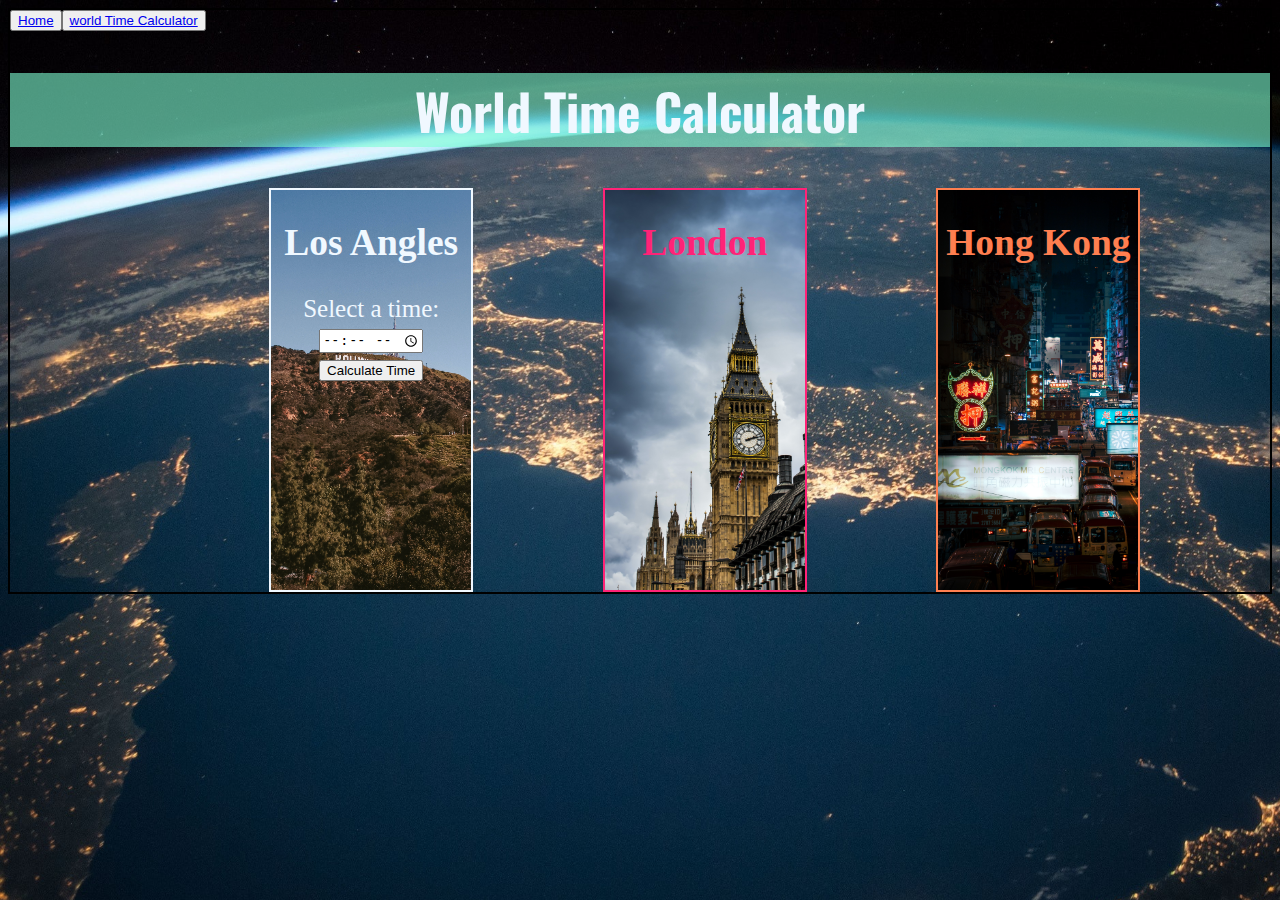
==== index.html @ 799fd335 "html file name changed" ====
<!DOCTYPE html>
<html lang="en">
<head>
    <meta charset="UTF-8">
    <meta http-equiv="X-UA-Compatible" content="IE=edge">
    <meta name="viewport" content="width=device-width, initial-scale=1.0">
    <title>World Time Calculator</title>
    
    <link rel="stylesheet" href="calculator2.css">
    
</head>
<body>

    <nav>
        <button><a href="world-clock.html">Home</a></button> 
         <button><a href="index.html">world Time Calculator</a></button>
     </nav>

<h2 id="calculator-title">World Time Calculator</h2>
    <section>
     
        <br> 
        
        <div class="clock-border" id="losAngles-clock">
        <h2 >Los Angles</h2>
        <label for="first">Select a time:</label>
        <input type="time" id="firstCity" name="first">
       <button onclick="calculateTime()">Calculate Time</button>
    </div>

       <div class="clock-border" id="london-clock">
        <h2 >London</h2>
        <output id="london"></output>
       </div>

       <div class="clock-border" id="hongKong-clock">
        <h2>Hong Kong</h2>
        <output id="hongKong"></output>
       </div>



    </section>
<script src="calculator2.js"></script>
</body>
</html>
---- calculator2.css ----
@import url('https://fonts.googleapis.com/css2?family=Oswald&display=swap');


body{


    background-image: url(global.jpg);
    background-size: 1500px;

  border: 2px solid;
 

}

nav{

  display:flex

}

#calculator-title{
  font-family: 'Oswald', sans-serif;
  
  font-size: 50px;
  align-items: center;
  color: aliceblue;
  background-color: rgba(127, 255, 212, 0.595);
  left: 50%;
  right: 500px;
  text-align: center;
}

section{
  
    top: 1000px;
    display:flex ;
    flex-direction: row;
  justify-content: space-evenly;
  text-align: center;
  
  
  
}


.clock-border{
  border: 2px solid;
  align-content: space-between;
}

#losAngles-clock{
  
  font-size: 25px;
  color: aliceblue;
  width: 200px;
  height: 400px;
  background-image: url(los-angles-clock.jpg);
  background-size: cover;
background-color: rgba(240, 248, 255, 0.6);
align-content: right;


}

#london-clock{
  font-size: 25px;
  color: rgb(255, 35, 119);
  background-image: url(london2-clock.jpg);
  background-size: cover;
  width: 200px;
  height: 400px;

}

#hongKong-clock{
  font-size: 25px;
  color: coral;
  width: 200px;
  height: 400px;
  background-image: url(hong\ kong\ clock.jpg);
  background-size:cover;
background-color: rgba(255, 217, 0, 0.815);
}
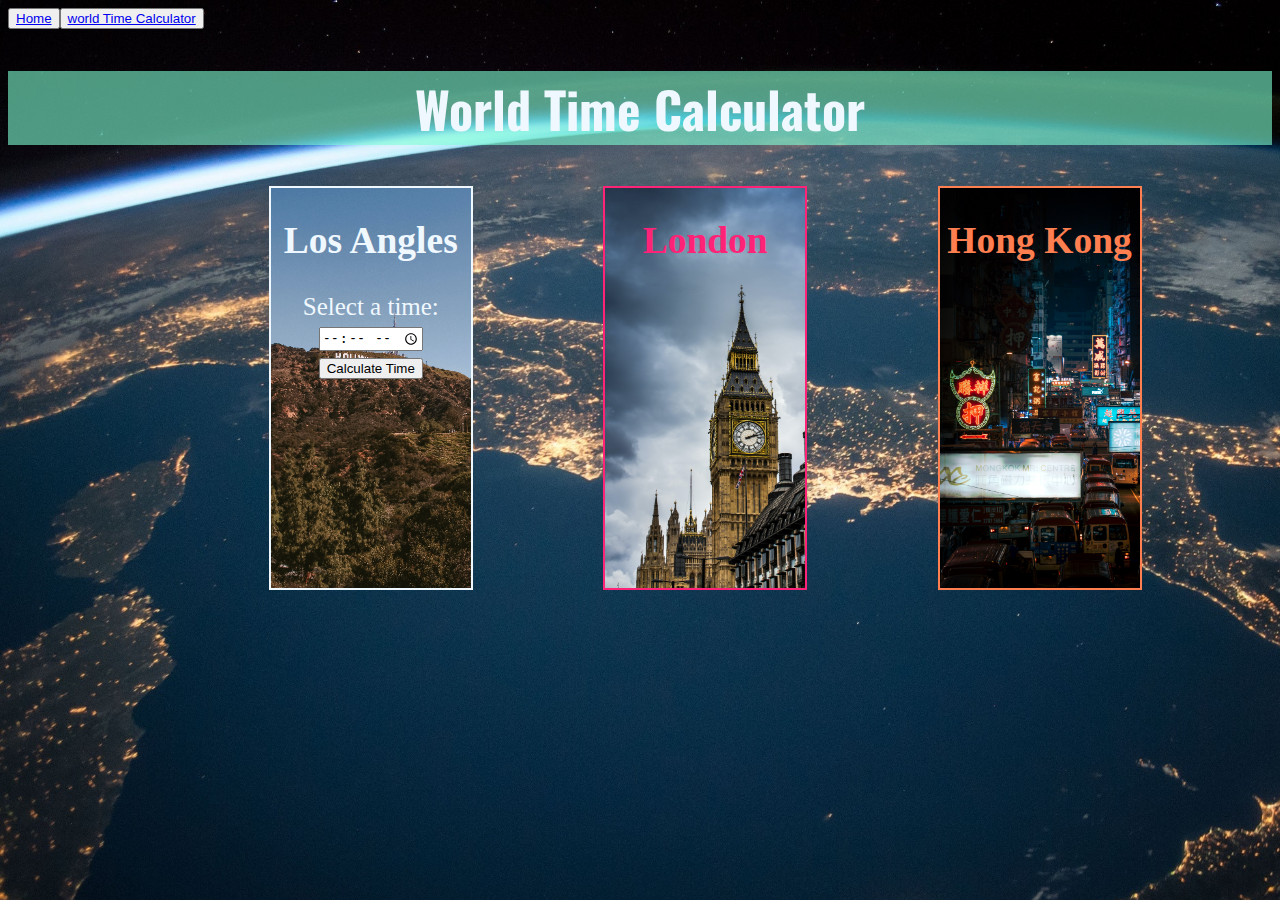
==== commit 5fd16c5e: "All link connectd" ====
--- a/index.html
+++ b/index.html
@@ -12,7 +12,7 @@
 <body>
 
     <nav>
-        <button><a href="world-clock.html">Home</a></button> 
+        <button><a href="world-clock2.html">Home</a></button> 
          <button><a href="index.html">world Time Calculator</a></button>
      </nav>
 
--- a/calculator2.css
+++ b/calculator2.css
@@ -9,7 +9,7 @@
     background-image: url(global.jpg);
     background-size: 1500px;
 
-  border: 2px solid;
+
  
 
 }
